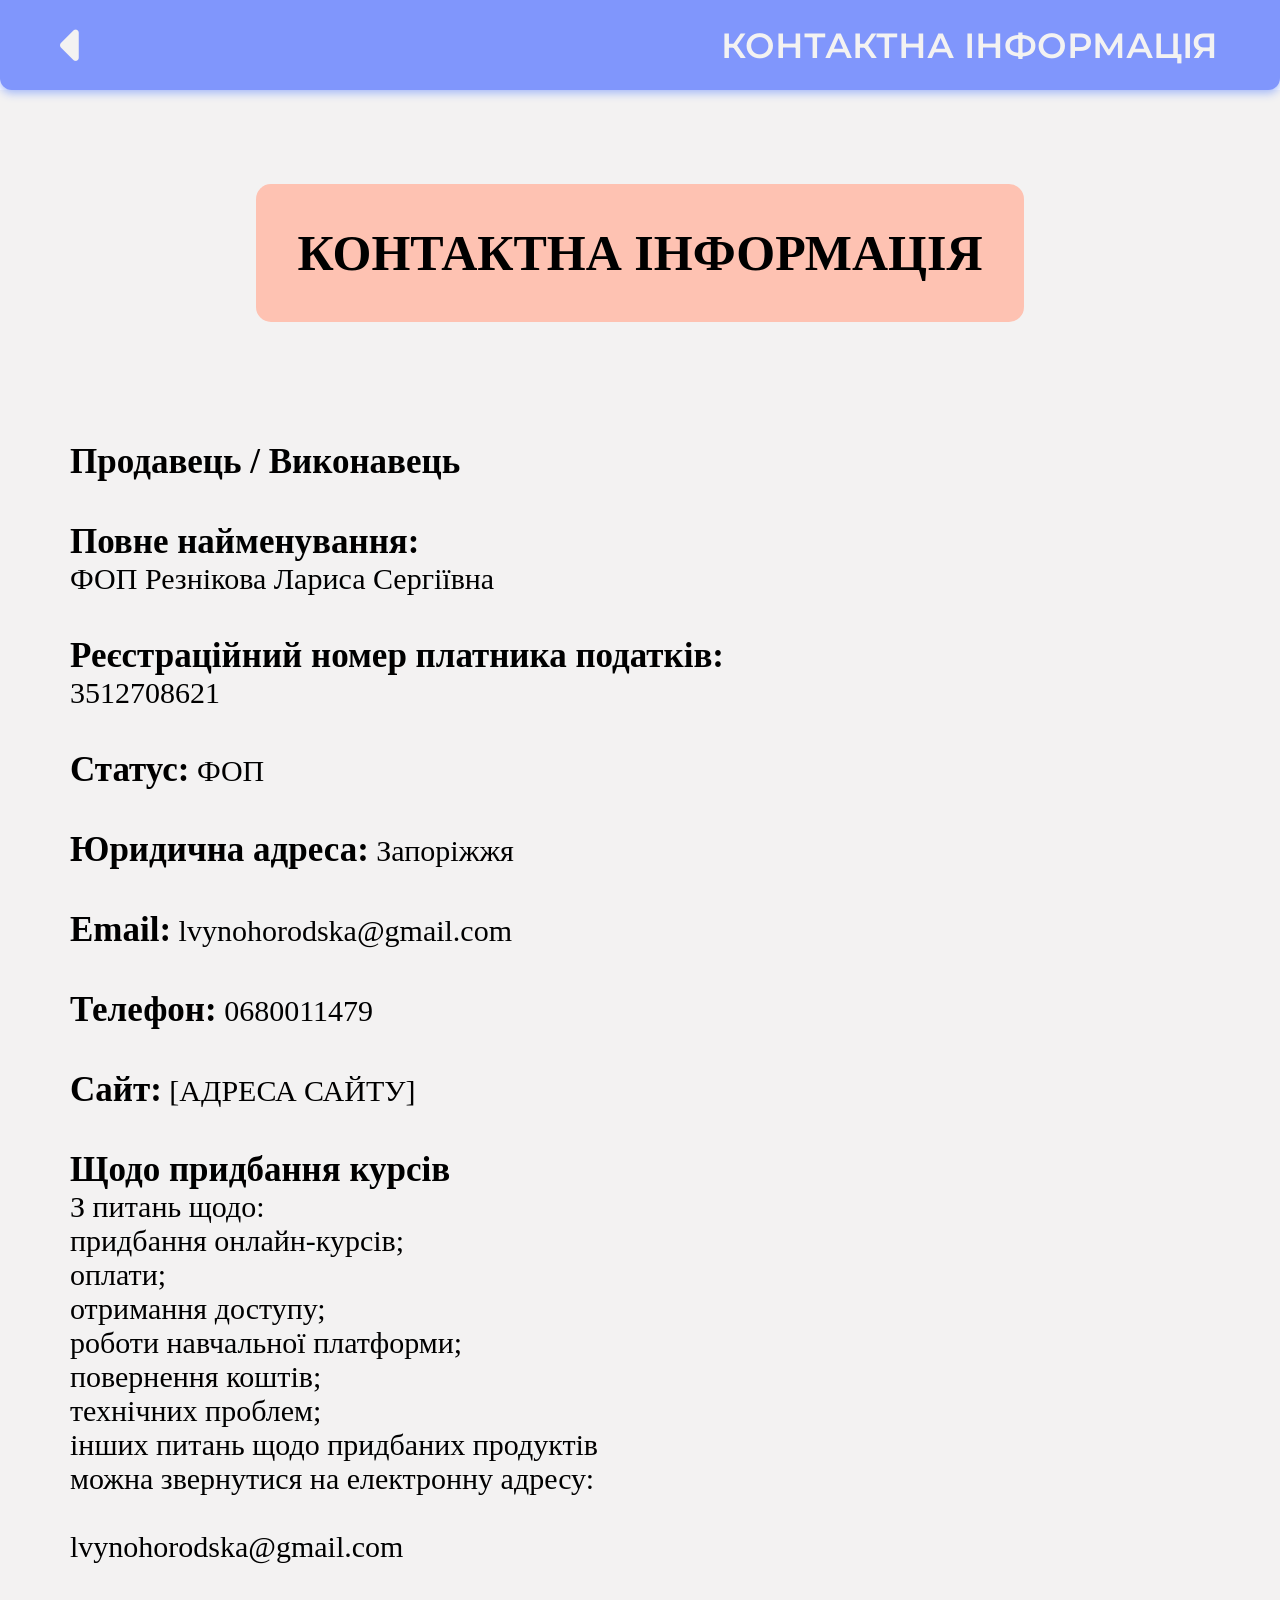
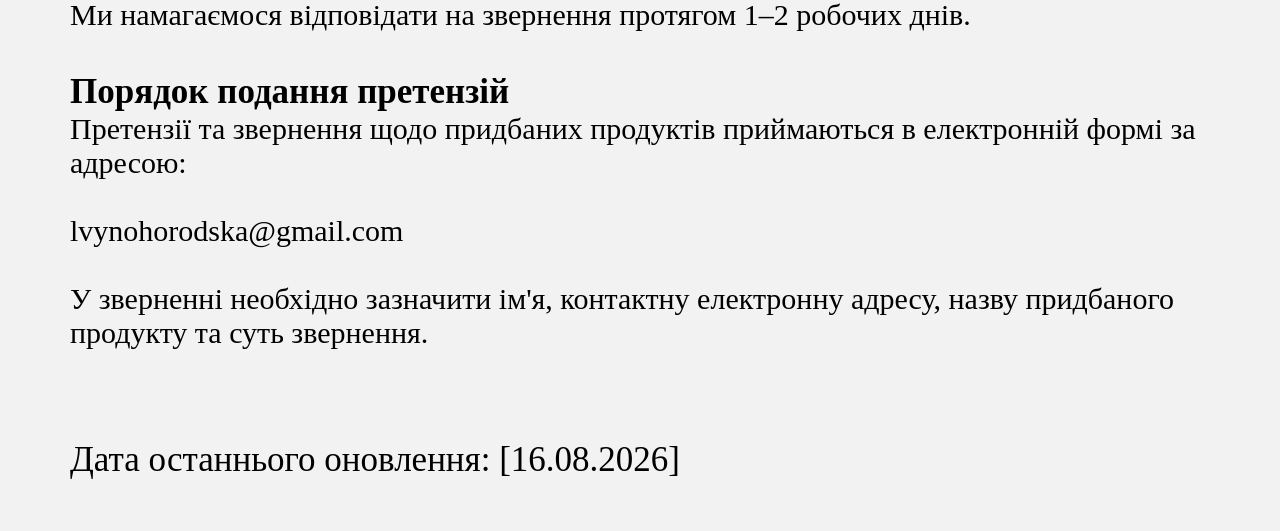
==== contact-inf.html @ b384b715 "prav" ====
<!DOCTYPE html>
<html lang="en">
<head>
    <link rel="stylesheet" href="https://cdnjs.cloudflare.com/ajax/libs/font-awesome/6.5.2/css/all.min.css">
    <meta charset="UTF-8">
    <meta name="viewport" content="width=device-width, initial-scale=1.0">
    <title>КОНТАКТНА ІНФОРМАЦІЯ</title>
    <link rel="stylesheet" href="style.css">
</head>
<body>
   <header> 
  <div class="container"> 
    <nav class="navbarik"> 
      <a href="javascript:history.back()" class="back-button"><i class="fa-solid fa-caret-left"></i></a> 
<p class="nazv">КОНТАКТНА ІНФОРМАЦІЯ</p>
    </nav> 
    <div class="menu-overlay"></div>
  </div> 
</header>    
<section class="prav-ta-umov-content">
 <div class="prav-ta-umov-oblast">
    <h1>КОНТАКТНА ІНФОРМАЦІЯ</h1>
 </div>
<div class="prav-ta-umov-text">
<p><span class="No">Продавець / Виконавець</span><br>
<p><span class="No">Повне найменування:</span><br>
ФОП Резнікова Лариса Сергіївна<br></p>
<p><span class="No">Реєстраційний номер платника податків: </span><br>
3512708621</p>
<p><span class="No">Статус:</span> ФОП<br></p>
<p><span class="No">Юридична адреса:</span> Запоріжжя<br></p>
<p><span class="No">Email:</span> lvynohorodska@gmail.com<br></p>
<p><span class="No">Телефон:</span> 0680011479<br></p>
<p><span class="No">Сайт:</span> [АДРЕСА САЙТУ]<br></p>
<p><span class="No">Щодо придбання курсів</span><BR>
З питань щодо:<br>
придбання онлайн-курсів;<br>
оплати;<br>
отримання доступу;<br>
роботи навчальної платформи;<br>
повернення коштів;<br>
технічних проблем;<br>
інших питань щодо придбаних продуктів<br>
можна звернутися на електронну адресу:<br>
<BR>
lvynohorodska@gmail.com<br>
<br>
Ми намагаємося відповідати на звернення протягом 1–2 робочих днів.</p>
<p><span class="No">Порядок подання претензій</span><BR>
Претензії та звернення щодо придбаних продуктів приймаються в електронній формі за адресою:<br>
<BR>
lvynohorodska@gmail.com<br>
<br>
У зверненні необхідно зазначити ім'я, контактну електронну адресу, назву придбаного продукту та суть звернення.</p>
</div>
<p class="data">Дата останнього оновлення: [16.08.2026]</p>
</section>
</body>
</html>
---- style.css ----
html {
    scroll-behavior: smooth;
}
html,
body {
    overflow-x: clip;
}

@font-face {
  font-family: "Playfair";
    src: url("fonts/PlayfairDisplay-VariableFont_wght.ttf") format("truetype");
}
@font-face{
  font-family:"Arizonia"; 
  src: url("fonts/Arizonia-Regular.ttf") format("truetype");
}
@font-face {
    font-family:"KolkerBrush" ;
    src: url("fonts/KolkerBrush-Regular.ttf") format("truetype");
}
@font-face {
    font-family:"DancingScript" ;
    src: url("fonts/DancingScript-VariableFont_wght.ttf") format("truetype");
}
@font-face {
    font-family:"Montserrat";
    src: url("fonts/Montserrat-VariableFont_wght.ttf") format("truetype");
}

*{
        margin: 0;
        padding: 0;
        box-sizing: border-box;
}

.container{
    max-width: 1200px;
    margin: 0 auto;
    padding: 0 20px;
    
}



header {
 z-index: 2000;   
 width: 100%;   
 background-color: #8096fc;
 position: sticky;
 top: 0;
 box-shadow:0 3px 10px #a1b7f9 ;
border-radius: 0 0 12px 12px;
}

.navbar {
    width: 100vw;
    margin-left: calc(50% - 50vw);
    padding: 20px 60px;
    
    font-family: "Montserrat";
    font-weight: 600;
    font-size: 28px;

    display: flex;
    justify-content: flex-end;
    align-items: center;
}

.oplata{
text-decoration: none;
color: #000;    
}

.op-vmist{
    box-sizing: border-box;
    width: 1000px;

    background-color: #004aad;
    max-width: calc(100vw - 40px);
    max-height: calc(100vh - 40px);

    padding: 50px 80px;
    border-radius: 20px;

    position: relative;
    overflow-y: auto;    
}
.op-text{
    padding: 0;
}
.op-text h1{
    font-family: none;
    color: #ffd2c2;
    font-size: 80px;
    padding-bottom: 30px;    
    display: flex;
    justify-content: center;
    align-items: flex-start;
}
.op-text a {
color: #f3f2f2;
font-family: "Montserrat" ;  
}
.op-btn{
background-color: #8096fc;
border-radius: 15px;
display: flex;
justify-content: center;
margin-bottom: 50px;
text-align: center;
}
.prav li::marker {
color:#f3f2f2;
}
.op-btn a{
font-size: 55px;    
padding: 10px;
}
.prav a{
font-size:25px;
}
.prav{
display: flex;   
flex-direction: column; 
gap: 10px;    
}
.pravila{
text-decoration: none;   
}
.povern{
text-decoration: none;  
}
.contact{
text-decoration: none;    
}





.procors{
text-decoration: none;
color: #000;
}
.chastput{
text-decoration: none;
color: #000;    
}
.packet{
text-decoration: none;
color: #000;        
}
.promene{
text-decoration: none;
color: #000;      
}
.moduli{
text-decoration: none;
color: #000;       
}
.nav-menu a,
.nav-menu .oplata {
    padding: 0 25px;
    border-left: 2px solid rgba(0, 0, 0, 0.35);
    transition: color 0.25s ease, text-shadow 0.25s ease;
}
.nav-menu a:hover,
    .nav-menu .oplata:hover {
        color: #004aad;
        text-shadow: 0 0 8px rgba(0, 74, 173, 0.35);
    }
.nav-menu .oplata {
    border-left: none;
}
.modals-cours{
    box-sizing: border-box;
    width: 1000px;
    max-width: calc(100vw - 40px);

    background-color: #004aad;
    padding: 30px 70px;
    border-radius: 20px;

    display: flex;
    flex-direction: column;
    gap: 30px;

    max-height: calc(100vh - 40px);
    overflow-y: auto;
}
.modals-cours h1{
color: #ffd2c2;   
font-family: none; 
font-size: clamp(40px, 5vw, 80px);

}
.ModalPhrasal-verbs{
display: flex;
justify-content: space-between;
color: #f3f2f2;

}
.L,
.R{
display: flex;  
flex-direction: column;    
gap: 20px;  
width: 48%;  
}
.block{
display: flex; 
justify-content: space-between;   
align-items: center;
gap: 20px;
}
.icon{
flex-shrink: 0;
font-size: 50px;
}
.testi{
font-weight:400;     
}
.texting {
flex: 1;
}
.zagolovok{
font-size: clamp(20px, 2vw, 30px);
font-weight:700;
}
.texting ol{
font-size: clamp(16px, 1.5vw, 20px);    
font-weight:400;  
padding-left: 30px; 
}
@media (max-width: 900px) { 
    .modals-cours { 
        width: 100%; 
        max-width: 500px; 
        max-height: calc(100vh - 140px);

        
        border-radius: 16px; 
        gap: 20px; 
        overflow-y: auto; 
    } 
    .modals-cours h1 { 
        font-size: 38px; 
        margin: 0; 
        text-align: left; 
    }  
    .ModalPhrasal-verbs { 
        display: flex; 
        flex-direction: column; 
        justify-content: flex-start; 
        align-items: stretch; 
        gap: 20px; 
        color: #f3f2f2; 
    } 
    .L, .R { 
        width: 100%; 
        display: flex; 
        flex-direction: column; 
        gap: 20px; 
    } 
    .block { 
        width: 100%; 
        display: flex; 
        justify-content: flex-start; 
        align-items: flex-start; 
        gap: 12px; 
    } 
        .icon { 
            flex-shrink: 0;
            font-size: 28px; 
            width: 35px; 
            text-align: center; 
        } 
        .texting { 
            flex: 1; 
            min-width: 0; 
        } 
        .zagolovok { 
            font-size: 21px; 
            margin: 0 0 6px; 
        } 
        .texting ol { 
            font-size: 17px; 
            margin: 0;
             
            padding-left: 20px; 
        } 
        .testi { 
            font-size: 17px;
             margin: 0; } }

.modal{
    position: fixed;
    inset: 0;

    background-color: rgba(0, 0, 0, 0.4);
    backdrop-filter: blur(8px);

    display: none;

    justify-content: center;
    align-items: center;

    z-index: 3000;

    padding: 20px;
    padding-top: 100px;
    padding-bottom: 100px;
    box-sizing: border-box;
    
}
.modal-content {
    box-sizing: border-box;
    width: 1000px;

    background-color: #004aad;
    max-width: calc(100vw - 40px);
    max-height: calc(100vh - 40px);

    padding: 50px 80px;
    border-radius: 20px;

    position: relative;

    display: flex;
    justify-content: space-between;
    align-items: center;

    overflow-y: auto;
}
.modal-content img {
    width: 100%;
    max-width: 400px;
    height: auto;
    border-radius: 15px;
    box-shadow: 20px 20px 0 #ffd2c2;
}
.content-text h1 {
    font-family: none;
    color: #ffd2c2;
    font-size: 80px;
    padding-bottom: 60px;
}
.content-text p {
    font-size: 40px;
    color: #f3f2f2;
    font-weight: 500;
}
.content-text li {
    font-size: 40px;
    color: #f3f2f2;
    font-weight: 400;
    padding: 15px;
    padding-left: 10px;
}
.content-text ul {
    margin-left: 40px;
}
.nyalo{
        display: flex;
        justify-content: space-between;
         padding: 30px;
}
.menu-toggle {
    display: none;
}
.nav-menu {
    display: flex;
    align-items: center;
    gap: 0;
}
.menu-overlay {
    display: none;
}
.menu-toggle:hover,
.menu-toggle:active {
    transform: none;
    box-shadow: none;
    background: none;
}
@media (max-width: 900px) {
header {
    border-radius: 0 0 6px 6px;
}
 .navbar {
        justify-content: flex-end;
        padding: 10px 30px;
    }
    .menu-toggle {
        display: block;
        background: none;
        border: none;
        box-shadow: none;
        width: auto;
        height: auto;
        margin: 0;
        padding: 0;
        font-size: 30px;
        color: #000;
        cursor: pointer;
        z-index: 4000;
    }
   .nav-menu {
    position: fixed;
    top: 0;
    right: 0;
    left: auto;

    width: 250px;
    max-width: 85vw;
    height: 100vh;

    box-sizing: border-box;

    background-color: #8096fc;

    display: flex;
    flex-direction: column;
    align-items: stretch;

    gap: 0;
    padding: 100px 30px 30px;

    z-index: 3500;

    transform: translateX(100%);
    transition: transform 0.35s ease;

    overflow-y: auto;
}
.nav-menu a,
.nav-menu .oplata {
    width: 100%;
    padding: 18px 0;
    border-left: none;
    border-bottom: 2px solid rgba(0, 0, 0, 0.35);
}
.nav-menu .oplata {
    border-bottom: 2px solid rgba(0, 0, 0, 0.35);
}
.nav-menu .moduli {
    border-bottom: none;
}
    .nav-menu.active {
        transform: translateX(0);
    }
    .menu-overlay {
        display: block;
        position: fixed;
        inset: 0;

        background: rgba(0, 0, 0, 0.45);

        opacity: 0;
        visibility: hidden;

        transition: 0.35s ease;

        z-index: 3000;
    }
    .menu-overlay.active {
        opacity: 1;
        visibility: visible;
    }
}
@media (max-width: 900px) {
    .modal {
padding: 20px;

    }
    .modal-content {
        width: 100%;
        max-width: 500px;
        max-height: calc(100vh - 20px);

        padding: 20px;
        border-radius: 13px;

        display: block;
        overflow-y: auto;
    }
    .content-text h1 {
        font-size: 42px;
        padding-bottom: 15px;
        margin: 0;
        display: inline-block;
    }
    .modal-content img {
        width: 100%;
        max-width: 400px;
        height: auto;
        object-fit: cover;
    

        border-radius: 10px;
        box-shadow: 8px 8px 0 #ffd2c2;
    }
    .content-img {
    
        width: 100%;
        display: flex;
        justify-content: center;
        margin: 20px 0;
    }
    .content-text p {
        font-size: 21px;
        margin: 10px 0;
    }
    .content-text li {
        font-size: 19px;
        padding: 5px 0;
    }
    .content-text ul {
        margin-left: 15px;
        padding-left: 20px;
    }
    .nyalo{
    gap: 20px;    
    }
}
@media (max-width: 500px) and (orientation: portrait) {
.modal {
    padding:40px;
    align-items: center;
    justify-content: center;
}
    .modal-content {
        max-height: calc(100vh - 16px);
        padding: 15px;
            width: 100%;
    max-width: 500px;
    margin: 0 auto;
    }
    .content-text h1 {
        font-size: 34px;
    }

.nyalo {
    display: flex;
    justify-content: space-between;
    align-items: flex-start;

    gap: 15px;
    width: 100%;
    box-sizing: border-box;
    padding: 0;
}
.content-text {
    flex: 1;
    min-width: 0;
}
.content-img {
    flex: 0 1 42%;
    min-width: 110px;

    display: flex;
    justify-content: center;
    align-items: flex-start;
}
.modal-content img {
    width: 160px;
    max-width: 160px;
    min-width: 110px;
    height: auto;

    padding: 0;
    margin: 0;

    border-radius: 10px;
    box-shadow: 8px 8px 0 #ffd2c2;

    object-fit: cover;
    display: block;
    flex-shrink: 1;
}
    .content-text p {
        font-size: 18px;
    }
    .content-text li {
        font-size: 17px;
        padding: 4px 0;
    }
    .content-text ul {
        margin-left: 5px;
        padding-left: 18px;
    }
    .modals-cours {
    padding: 35px 25px;
}
}

@media (max-width: 900px) and (orientation: landscape) {

    .modal {
        padding: 8px 15px;
    }
    .modal-content {
        max-height: calc(100vh - 16px);
        padding: 15px 25px;
    }
    .content-text h1 {
        font-size: 36px;
        padding-bottom: 10px;
    }
    .modal-content img {
        width: 90px;
        height: 110px;
    }
    .content-text p {
        font-size: 19px;
        margin: 6px 0;
    }
    .content-text li {
        font-size: 17px;
        padding: 3px 0;
    }
}
.modal {
    animation: modalBg 0.3s ease;
}

.modal-content,
.modals-cours,
.op-vmist {
    animation: modalOpen 0.35s ease;
}
@keyframes modalBg {
    from {
        opacity: 0;
    }
    to {
        opacity: 1;
    }
}
@keyframes modalOpen {
    from {
        opacity: 0;
        transform: scale(0.92);
    }

    to {
        opacity: 1;
        transform: scale(1);
    }
}


.modal-content,
.modals-cours,
.op-vmist {
    position: relative;
}
.modal-close {
    position: absolute;
    top: 20px;
    right: 20px;

    width: 45px;
    height: 45px;

    padding: 0;
    margin: 0;

    border: none;
    background: transparent;
    box-shadow: none;

    color: #ffd2c2;
    font-size: 42px;
    font-weight: 300;
    line-height: 45px;

    cursor: pointer;

    z-index: 20;

    transition: 
        color 0.2s ease,
        transform 0.2s ease;

}
.modal-close:hover {
    color: #ffffff;
    transform: rotate(90deg);
    box-shadow: none;
}
.modals-cours {
    position: relative;
}
@media (max-width: 900px) {
    .modal-close {
        top: 8px;
        right: 10px;

        width: 40px;
        height: 40px;

        font-size: 32px;
    }
}





.div1 {
    width: 100%;
    max-width: 1800px;
    margin: 0 auto;
    padding: 0 clamp(30px, 5vw, 100px) 80px;
    box-sizing: border-box;

    display: grid;
    grid-template-columns: minmax(0, 1fr) minmax(0, 1fr);
    align-items: start;
    gap: clamp(50px, 6vw, 120px);
}
.hero{
background-color: #f3f2f2;   
height: auto;
min-height: 100vh;
position: relative;
} 
.left {
    display: flex;
    flex-direction: column;
    align-items: center;
}

.right {
    display: flex;
    flex-direction: column;
    align-items: center;
    gap: clamp(25px, 3vw, 50px);
}
.left,
.right {
    width: 100%;
    min-width: 0;
    box-sizing: border-box;
}
.num{
 width: 130px;
 height: 130px;  

font-family: "Montserrat" ;  
font-size:40px;
font-weight: 500;

border:2px solid #8096fc;
border-width:2px;    
border-radius: 8px;  



 display: flex;
    justify-content: center;
    align-items: center;

}
.card {
    font-family: "Montserrat" ;  
    width: 100%;
    display: flex;
    justify-content: center;
    gap: 30px;
    margin-left: 0;
    margin-top: 25px;

    animation: cardFromLeft 1s ease-out both;
}
@keyframes cardFromLeft {
    from {
        opacity: 0;
        transform: translateX(-50px) scale(0.97);
    }

    to {
        opacity: 1;
        transform: translateX(0) scale(1);
    }
}
.slova,
.moduliv,
.urokiv {
    display: flex;
    flex-direction: column;
    align-items: center;
}
.tekstnum,
.moduliv p,
.urokiv p {
    margin-top: 10px;
    text-align: center;
    font-size: 30px;
}
.title {
    width: 100%;
    text-align: center;
}
.UNLOCK {
    width: 100%;
    margin-left: 0;
    margin-top: 0px;

    font-family: "Playfair";
    font-size: clamp(70px, 6vw, 110px);
    color: #004aad;

    display: block;
    text-align: center;
}
.Phrasal {
    width: 100%;
    margin-top: -35px;

    font-family: "DancingScript";
    font-size: clamp(75px, 6.5vw, 120px);

    text-align: center;
}
.dopomoga{
display: flex;
justify-content: flex-start;
flex-direction: column;

margin-left: 0px;
margin-top: 30px;

font-size: 25px;
}
.dopomoga p{
    font-size:22px ;
    margin-left: 5px;
   
}
.dopomoga i{
color: green; 

}
.dopomoga h3{
padding-bottom: 10px;    
}
.opatiti{
  background-color: #8096fc;  
  border: none;
  border-radius: 12px;
  box-shadow: 10px 10px 0 #68729f ;

  transition: 0.25s ease;

 display: flex;

 text-align: center;
 align-items: center;
 justify-content: center;


 font-weight: 600;
 font-family: "Montserrat" ;  

    width: min(42vw, 650px);
    height: clamp(110px, 10vw, 160px);
    font-size: clamp(35px, 3vw, 55px);

margin-top: 40px;
margin-left: 5px;
 
}
.opatiti:hover {
    transform: translateY(-4px);
    box-shadow: 10px 14px 0px #68729f;
    
}
.opatiti:active{
 transform: translateY(4px);
  box-shadow: 4px 4px 0px #68729f;
}
.photo-box {
    width: auto;
    min-height: 0;
    background: none;
    display: flex;
    justify-content: center;
    align-items: center;
    position: relative;
}
.photo {
    width: clamp(320px, 24vw, 450px);
    height: clamp(390px, 29vw, 540px);
    object-fit: cover;
    border-radius: 12px;
    position: relative;
    z-index: 1;
    transform: none;
    box-shadow: 30px 30px 0 #fec2b2;
}
.gov{
    font-family: "Montserrat";
    font-size: 25px;
    font-weight: 500;

    margin: 30px 30px 20px;
    text-align: left;
}  

.platform-block {
    width: min(650px, 100%);
    box-sizing: border-box;
    background-color: #ffd2c2;
    border-radius: 12px;
    overflow: hidden;
    margin-top: 40px;
    padding: 10px;
}
.platform-toggle {
    width: 100%;
   height: fit-content;

    display: flex;
    align-items: flex-start;
    justify-content: center;
    gap: 12px;

    border: none;
    background: transparent;

    cursor: pointer;

    font-family: inherit;
    color: #000;
}
.platform-title {
    font-size: 36px;
    line-height: 1;
}
.platform-arrow {
    display: inline-flex;
    align-items: center;
    justify-content: center;
    font-size: 32px;
    line-height: 1;

    transition: transform 0.2s ease;
}
.platform-content {
    display: none;
    width: 100%;
    box-sizing: border-box;
    
}
.platform-block.platform-open .platform-arrow {
    transform: rotate(180deg);
}
.platform-block.platform-open .platform-content {
    display: block;
}
.platform-videos {
    width: 100%;
    box-sizing: border-box;

    display: grid;
    grid-template-columns: 1fr 1fr;

    gap: 38px;

padding: 40px 40px 30px;
}
.platform-video-wrapper {
    width: 100%;
    aspect-ratio: 16 / 9;
    min-height: 250px;
    background-color: #f5f5f5;

    border-radius: 12px;

    box-shadow: 15px 15px 0 #8096fc;

    overflow: hidden;
}
.platform-video-wrapper video {
    display: block;

    width: 100%;
    height: 100%;

    object-fit: cover;
}
.platform-content {
    animation: platformOpen 1s ease;
}
@keyframes platformOpen {
    from {
        opacity: 0;
        transform: translateY(-10px);
    }

    to {
        opacity: 1;
        transform: translateY(0);
    }
}








.herro {
    position: relative;
    background-color: #8096fc;
    padding: clamp(50px, 5vw, 80px) 0 clamp(40px, 4vw, 60px);
}
.div2 {
    scroll-margin-top: 100px;
    width: 100%;
    max-width: 1800px;
    margin: 0 auto;
    padding: 0 clamp(30px, 5vw, 100px);
    box-sizing: border-box;
}
.direction {
    display: flex;
    justify-content: space-between;
    align-items: flex-start;
    gap: clamp(50px, 6vw, 120px);
}
.text {
    flex: 1;
    min-width: 0;
}
.text h1 {
    color: #ffd2c2;
    font-size: clamp(60px, 5vw, 90px);
}
.AB {
    font-family: "Montserrat";
    color: #f3f2f2;
    font-size: clamp(30px, 2.5vw, 45px);
    font-weight: 600;
    padding-top: 30px;
}
.cur {
    font-family: "Montserrat";
    font-size: clamp(18px, 1.5vw, 24px);
    color: #f3f2f2;
}
.rit {
    flex: 1;
    min-width: 0;
    display: flex;
    flex-direction: column;
    gap: clamp(10px, 1vw, 20px);

    opacity: 0;
    transform: translateX(60px);
    transition: opacity 1.2s ease, transform 1.2s ease;
}
.rit.show {
    opacity: 1;
    transform: translateX(0);
}
.kv {
    flex: 1;
    width: auto;
    min-height: clamp(150px, 12vw, 190px);
    box-sizing: border-box;

    border: 2px solid #004aad;
    border-radius: 12px;

    background-color: #004aad;
    color: #f3f2f2;

    font-family: "Montserrat";
    font-size: clamp(14px, 1.1vw, 18px);

    padding: clamp(15px, 1.5vw, 25px);

    display: flex;
    align-items: center;
    justify-content: center;
    text-align: center;
}
.gorizont2,
.gorizont1 {
    display: flex;
    gap: clamp(10px, 1vw, 20px);
}
.spani{
font-weight: 600;    
}
.vidguk{
  font-family: "Montserrat" ;  
 font-size: 60px;     
 color: #f3f2f2; 
 font-weight: 600;  
 display: flex;
 justify-content: center;
 padding-top: 40px;
}
.swiper,
.swiper-wrapper,
.swiper-slide{
    overflow:visible !important;
}
.swiper {
    width: 100%;
    max-width: 1300px;
    height: 400px;
    overflow: visible;
    box-sizing: border-box;
    margin:auto 0;

}
.swiper-wrapper { 
    align-items: center; 
    
}
.swiper-container {
    width: min(100%, 1300px);
    border-radius: 12px;
    background-color: #fec2b2;

    margin: 20px auto 0;
    padding-top: 30px;
    overflow: hidden;
}
.swiper-slide{
    display: flex;
    justify-content: center;
    align-items: flex-start;
    transition: .4s;
    opacity: .5;

}
.swiper-slide-active{
    opacity: 1;
    z-index: 2;
}
.swiper-slide-active img{
 transform: scale(1.12) translateY(-10px);
     transform-origin:center center;
}
.swiper-slide img {
    width: clamp(180px, 15vw, 240px);
    height: clamp(240px, 20vw, 310px);
    object-fit: cover;
    object-position: center;
    border-radius: 15px;
    transition: .4s;
}
.active-image {
    position: fixed;
    top: 50%;
    left: 50%;
    transform: translate(-50%, -50%) scale(1.4);
    z-index: 1000;
}
.blur {
    position: fixed;
    inset: 0;
    backdrop-filter: blur(12px);
    background: rgba(0,0,0,.5);
}
.image-overlay{
    position: fixed;
    inset: 0;
    display: none;
    justify-content: center;
    align-items: center;
    background: rgba(0,0,0,.5);
    backdrop-filter: blur(10px);
    z-index: 1000;
}
.image-overlay img{
    max-width: 80%;
    max-height: 80%;
    border-radius: 20px;
}
@media (max-width: 1200px) {
    .div2 {
        width: 100%;
        max-width: none;
        padding: 40px clamp(20px, 5vw, 60px);
    }
    .direction {
        flex-direction: column;
        align-items: center;
        gap: 45px;
    }
    .text {
        width: 100%;
        text-align: center;
    }
    .text h1 {
        font-size: clamp(55px, 9vw, 85px);
    }
    .AB {
        font-size: clamp(28px, 5vw, 40px);
        padding-top: 20px;
    }
    .cur {
        font-size: clamp(17px, 3vw, 22px);
    }
    .rit {
        width: 100%;
    }
    .gorizont1,
    .gorizont2 {
        width: 100%;
        display: flex;
        gap: clamp(12px, 3vw, 25px);
    }
    .kv {
        width: 50%;
        min-height: clamp(140px, 20vw, 190px);
        font-size: clamp(14px, 2vw, 18px);
        padding: clamp(15px, 3vw, 25px);
    }
    .vidguk {
        font-size: clamp(40px, 7vw, 60px);
        padding-top: 30px;
    }
    .swiper-container {
        width: 100%;
        max-width: 100%;
    }
    .swiper {
        width: 100%;
        max-width: 100%;
    }
}
@media (max-width: 600px) {
    .swiper {
        width: 100%;
        height: 300px;
    }

    .swiper-slide {
        width: 100% !important;
    }

    .swiper-slide img {
        width: 200px;
    }
}
.swiper-slide {
    display: flex !important;
    justify-content: center !important;
    align-items: center !important;
}

.swiper-slide img {
    margin: 0 !important;
    position: static !important;
}




.banner{
  background-image: url("img/c97ebd57f34691aad89e3b6593318b73.jpg"); 
  background-size: cover;
  background-position: 30% top;
  min-height: 840px;
  position: relative;
}
.overlay{
    position: absolute;
    inset: 0;

    background-color:rgba(20, 59, 111, 0.6);

    color: #f3f2f2;
    font-family: "Montserrat" ;  
    font-size: 15px;
   
    padding: 70px 40px;

    scroll-margin-top: 70px;
}
.chasti{
    padding: 0 50px;
    padding-bottom: 20px;

    font-size: 70px;
    font-family: none;
    font-weight: 600;
}
.pitanna{
display: flex;   
justify-content: space-between; 

padding: 0 80px;

font-family: "Montserrat" ;  
}
.leftt,
.rightt{
    width: 45%;
    max-width:45%;

    opacity: 0;
    transition: opacity 1.2s ease, transform 1.2s ease;
}
.chasti{
opacity: 0;
    transition: opacity 1.2s ease, transform 1.2s ease;
}
.leftt,
.chasti {
    transform: translateX(-70px);
}
.rightt {
    transform: translateX(70px);
}
.leftt.show,
.rightt.show,
.chasti.show {
    opacity: 1;
    transform: translateX(0);
}
.rightt{
text-align: right;    
}
.vopros{
 font-weight: 700; 
 font-size: 23px;  
 
 padding-top: 25px;
}
.otvet{
 font-size: 18px; 
 
  padding-top: 20px;
}
.otdelno{
    font-size: 20px;
    font-weight: 500;

    padding: 40px 80px 20px;

    position: relative;
    text-align: center;
}
.otdelno p{
      padding-top: 20px;
}
@media (max-width: 1200px){
    .banner {
        min-height: auto;
    }
    .overlay {
        position: relative;
        padding: 50px clamp(20px, 5vw, 60px);
    }
    .chasti {
        padding: 0 0 30px;
        font-size: clamp(45px, 8vw, 70px);
        text-align: left;
        f
    }
    .pitanna {
        display:flex;
        flex-direction: column;
        padding: 0;
    }
    .leftt,
    .rightt {
        width: 100%;
        max-width: none;
        text-align: left;
    }

    .rightt {
        text-align: left;
    }
    .leftt,
    .rightt,
    .chasti {
        transform: translateX(-70px);
    }

    .vopros {
        font-size: clamp(20px, 3vw, 23px);
        padding-top: 20px;
    }

    .otvet {
        font-size: clamp(16px, 2.5vw, 18px);
        padding-top: 10px;
    }

    .otdelno {
        padding: 40px 0 20px;
        text-align: left;
        font-size: clamp(18px, 2.5vw, 20px);
    }

    .otdelno p {
        padding-top: 15px;
    }
}



.dominoshka{
min-height: 800px; 
 background-color: #f3f2f2;    
}
.div3{
    width: 100%;
    max-width: 1400px;
    margin: 0 auto;
    box-sizing: border-box;

    scroll-margin-top: 70px;
    padding: 30px 60px;

    display: flex;
    justify-content: space-between;
    align-items: flex-start;
    gap: 80px;
}
.paketiki{
    width: 65%;
    max-width: 850px;
    min-width: 0;
}
.paketiki h1{
color: #8096fc;    
font-size: 80px;

display: flex;
justify-content: center;

padding-bottom: 40px;
}    
.hothell{
display: flex;  
justify-content: space-between;  

gap: 20px;
}
.cart{
    position: relative;

    display: flex;
    flex-direction: column;

    background-color: #ffd2c2;
    border-radius: 30px;

    padding: 0 20px;
    box-sizing: border-box;

    width: 350px;
    min-height: 530px;
}
.nazvanie{
font-size: 65px ;

display: flex;
justify-content: center;

margin-bottom: 20px;
}
.spisok{
font-family: "Montserrat" ;  
font-size: 21px;

margin: 0;
padding: 0;
list-style: none;
}
.spisok li{
display: flex;  
gap: 15px;

margin-bottom:25px ;
}
.relative{
position:relative ;  
}
.number{
z-index: 500;
    position: absolute;

    right: -35px;
    top: -15px;

    background-color: #ff3131;
    border-radius: 13px;

    font-size: 40px;
    font-family: "Montserrat";
    font-weight: 600;

    min-height: 60px;
    min-width: 140px;

    box-sizing: border-box;

    display: flex;
    justify-content: center;
    align-items: center;
}
.pidhod{
    width: 30%;
    max-width: 400px;
    min-width: 0;

    padding-top: 30px;

    font-family: "Montserrat";
    font-size: 21px;

        opacity: 0;
    transform: translateX(70px);
    transition: opacity 1.2s ease, transform 1.2s ease;
}
.pidhod.show {
    opacity: 1;
    transform: translateX(0);
}
.pidhod span{
 font-weight: 600;   
}
.pidhod li{
padding-top: 20px;    
}
.pidhod p{
  font-size: 40px;   
  padding-bottom:80px ; 
}
@media (min-width: 1201px) {
.div3 {
        max-width: 1800px;
        padding-left: clamp(50px, 5vw, 100px);
        padding-right: clamp(50px, 5vw, 100px);
        gap: clamp(30px, 4vw, 80px);
    }

    .paketiki {
        width: 68%;
        max-width: none;
    }

    .pidhod {
        width: 32%;
        max-width: none;
        font-size: clamp(21px, 1.4vw, 25px);
    }

.hothell {
    display: flex;
    justify-content: center;
    gap: clamp(15px, 2vw, 30px);
}

    .cart {
        width: clamp(320px, 21vw, 400px);
        min-height: clamp(530px, 32vw, 600px);
    }

    .nazvanie {
        font-size: clamp(60px, 4vw, 75px);
    }

    .spisok {
        font-size: clamp(20px, 1.4vw, 24px);
    }
}
@media (max-width: 1200px) and (min-width: 601px) {
    .div3 {
        width: 100%;
        max-width: none;
        padding: 40px clamp(30px, 5vw, 70px);
        display: flex;
        flex-direction: column;
        align-items: center;
        gap: 40px;
    }
    .paketiki {
        width: 100%;
        max-width: 850px;
    }
    .paketiki h1 {
        font-size: clamp(55px, 7vw, 80px);
        padding-bottom: 30px;
    }
    .hothell {
        width: 100%;
        justify-content: center;
        gap: clamp(20px, 4vw, 50px);
    }
    .cart {
        width: clamp(280px, 35vw, 350px);
        min-height: 500px;
    }
    .pidhod {
        width: 100%;
        max-width: 850px;
        padding-top: 0;
        text-align: left;
    }
    .pidhod p {
        padding-bottom: 20px;
    }
}
@media (max-width: 600px) {
    .div3 {
        width: 100%;
        padding: 35px 20px;
        display: flex;
        flex-direction: column;
        align-items: center;
        gap: 35px;
    }
    .paketiki {
        width: 100%;
    }
    .paketiki h1 {
        font-size: clamp(45px, 13vw, 65px);
        padding-bottom: 25px;
    }
    .hothell {
        width: 100%;
        flex-direction: column;
        align-items: center;
        gap: 30px;
    }
    .cart {
        width: min(85vw, 320px);
        min-height: 0;
        padding: 0 18px 25px;
    }
    .nazvanie {
        font-size: clamp(45px, 13vw, 60px);
        margin-bottom: 15px;
    }
    .spisok {
        font-size: clamp(16px, 4.5vw, 20px);
    }
    .spisok li {
        margin-bottom: 18px;
        gap: 10px;
    }

    .number {
        right: -20px;
        top: -12px;
        min-width: 110px;
        min-height: 50px;
        font-size: 30px;
        border-radius: 14px;
    }
    .pidhod {
        width: 100%;
        max-width: none;
        padding-top: 0;
        text-align: left;
        font-size: clamp(16px, 4vw, 20px);
    }
    .pidhod p {
        font-size: clamp(28px, 8vw, 40px);
        padding-bottom: 15px;
    }
    .pidhod li {
        padding-top: 12px;
    }
}
@media (max-width: 900px) {
.number{
    font-size: 35px;
    min-height: 50px;
    min-width: 120px;
}    
}


footer{
    background-color: #8096fc;
    min-height: 180px;
    padding: 30px 40px;
    box-sizing: border-box;
}
.kinej{
    max-width: 900px;
    margin: 0 auto;

    font-size: 20px;
    font-family: "Montserrat";
    color: #f3f2f2;

    text-align: center;
}
.social{
font-size: 30px;
font-family: "Montserrat"; 

padding-top: 20px;
padding-bottom: 10px;

display: flex;
justify-content: center;
}
footer a{
color: #000;  
font-size: 50px;  

display: flex;
justify-content: center;
text-decoration: none;
}
@media (min-width: 1201px) {
    .hero {
        min-height: 100vh;
        display: flex;
        flex-direction: column;
        justify-content: flex-start;
        padding-top: 60px;
    }
    .div1 {
        transform: scale(1.08);
        transform-origin: center;
    }
.gov {
    width: 100%;
    max-width: 100%;
    box-sizing: border-box;
    margin: auto auto 20px;
    padding: 0 30px;
    text-align: center;
    font-size: clamp(20px, 2.2vw, 25px);
    transform: none;
}
    .dopomoga {
        margin-bottom: 50px;
    }
}
@media (max-width: 1200px) {
    .div1 {
        display: flex;
        flex-direction: column;
        align-items: center;
        width: 100%;
        max-width: none;
        padding: 40px clamp(20px, 5vw, 60px);
        gap: 50px;
    }
    .left,
    .right {
        width: 100%;
        max-width: none;
        display: contents;
    }
   .right {
    display: contents;
}
.photo {
    width: min(100vw, 650px);
    height: auto;
    aspect-ratio: 400 / 470;
    transform: translateY(30px);
    order: 1;
    margin: 0 auto;
    position: relative;
    z-index: 1;
  
}
.photo-box {
    width: calc(100% + 2 * clamp(20px, 5vw, 60px));
    margin-left: calc(-1 * clamp(20px, 5vw, 60px));
    min-height: 600px;

    display: flex;
    justify-content: center;
    align-items: center;
    border-radius: 12px;
}
    .title {
        padding-top: 40px;
        order: 2;
    width: 100%;
    text-align: center;
    transform: scale(1.15);
    transform-origin: center;
    }
    .UNLOCK {
        width: 100%;
        margin-left: 0;
        font-size: clamp(55px, 8vw, 90px);
        justify-content: center;
        text-align: center;
    }
    .Phrasal {
        width: 100%;
        font-size: clamp(60px, 9vw, 100px);
        text-align: center;
    }
.card {
    order: 3;
    width: 100%;
    display: flex;
    justify-content: center;
    flex-wrap: wrap;
    gap: clamp(25px, 4vw, 45px);
    margin: 25px 0 0;
}
.num {
    width: clamp(105px, 14vw, 155px);
    height: clamp(105px, 14vw, 155px);
    font-size: clamp(30px, 4vw, 44px);
}
.tekstnum,
.moduliv p,
.urokiv p {
    font-size: clamp(21px, 2.7vw, 32px);
}
    .opatiti {
        order: 4;
        width: min(700px, 90vw);
        height: clamp(90px, 12vw, 160px);
        margin: 30px auto 0;
        font-size: clamp(28px, 4vw, 52px);
    }
.dopomoga {
    order: 5;
    width: 100%;
    margin: 20px auto 0;
    text-align: center;
}
.gov {
    width: 100%;
    box-sizing: border-box;
    padding: 0;
    margin: 20px 0 0;
    font-size: clamp(22px, 3vw, 26px);
    text-align: center;
}

.platform-block {
    order: 4;
    width: 100%;
    flex-shrink: 0;
}

.platform-title {
    font-size: 28px;
}

.platform-arrow {
    font-size: 26px;
}

.platform-videos {
    grid-template-columns: 1fr;
    gap: 28px;
    padding: 20px 30px 25px;
}

.platform-video-wrapper {
    box-shadow: 10px 10px 0 #8096fc;
}

@media (max-width: 500px) {

    .platform-block {
        border-radius: 16px;
    }

    .platform-toggle {
        min-height: 48px;
        padding: 5px 15px;
    }

    .platform-title {
        font-size: 24px;
    }

    .platform-arrow {
        font-size: 23px;
    }

    .platform-videos {
        padding: 15px 20px 20px;
        gap: 22px;
    }

    .platform-video-wrapper {
        border-radius: 15px;
        box-shadow: 6px 6px 0 #8096fc;
    }
}
}
@media (max-width: 600px) and (orientation: portrait) {
    .num {
        width: 90px;
        height: 90px;
        font-size: 28px;
    }
    .card {
        gap: 15px;
        flex-wrap: nowrap;
    }
    .title{
        padding-top: 20px;
    }
}



.navbarik{
    width: 100vw;
    margin-left: calc(50% - 50vw);
    padding: 20px 60px;
    
    font-family: "Montserrat";
    font-weight: 600;
    font-size: 28px;
    display: flex;
    align-items: center;
    justify-content: space-between;

    box-sizing: border-box;  
}
.back-button{
    color: #f3f2f2;
    display: flex;
    align-items: center;
    font-size: 50px;
    text-decoration: none;   
}
.nazv{
    display: flex;
    justify-content: flex-end;
    color: #f3f2f2;
    font-size: 35px;
    padding: 2px;
    margin: 0;
    text-align: center;
    
}
.prav-ta-umov-content{
background-color: #f3f2f2; 
    max-width: 100%;
    margin: 0 auto;
    padding: 0 20px; 
    position: relative; 
        padding: clamp(50px, 5vw, 80px) 0 clamp(40px, 4vw, 60px); 
        height: auto;
min-height: 100vh;
}
.prav-ta-umov-oblast{
background-color: #fec2b2;    
box-sizing: border-box;
margin:30px auto;
border-radius: 15px;
text-align: center;
padding: 40px;
width: 60%;
display: flex;
justify-content: center;
font-size: 25px;
}
.prav-ta-umov-oblast h1 {
    margin: 0;
    font-size: clamp(25px, 5vw, 50px);
    overflow-wrap: break-word;
}
.prav-ta-umov-text{
padding: 70px;   
font-size: 30px; 
}
.No{
font-size: 35px;
font-weight: 600;
}
.prav-ta-umov-text p{
padding: 20px 0;    
}
.data{
font-size: 35px; 
padding: 0 70px;  
display: flex; 
align-items: flex-end;
}
@media (max-width: 600px) and (orientation: portrait){
.nazv{
font-size: 30px;  
    justify-content: flex-end; 
}    
    .prav-ta-umov-oblast {
        width: calc(100% - 30px);
        padding: 25px 15px;
    }

    .prav-ta-umov-oblast h1 {
        font-size: 28px;
    }
}
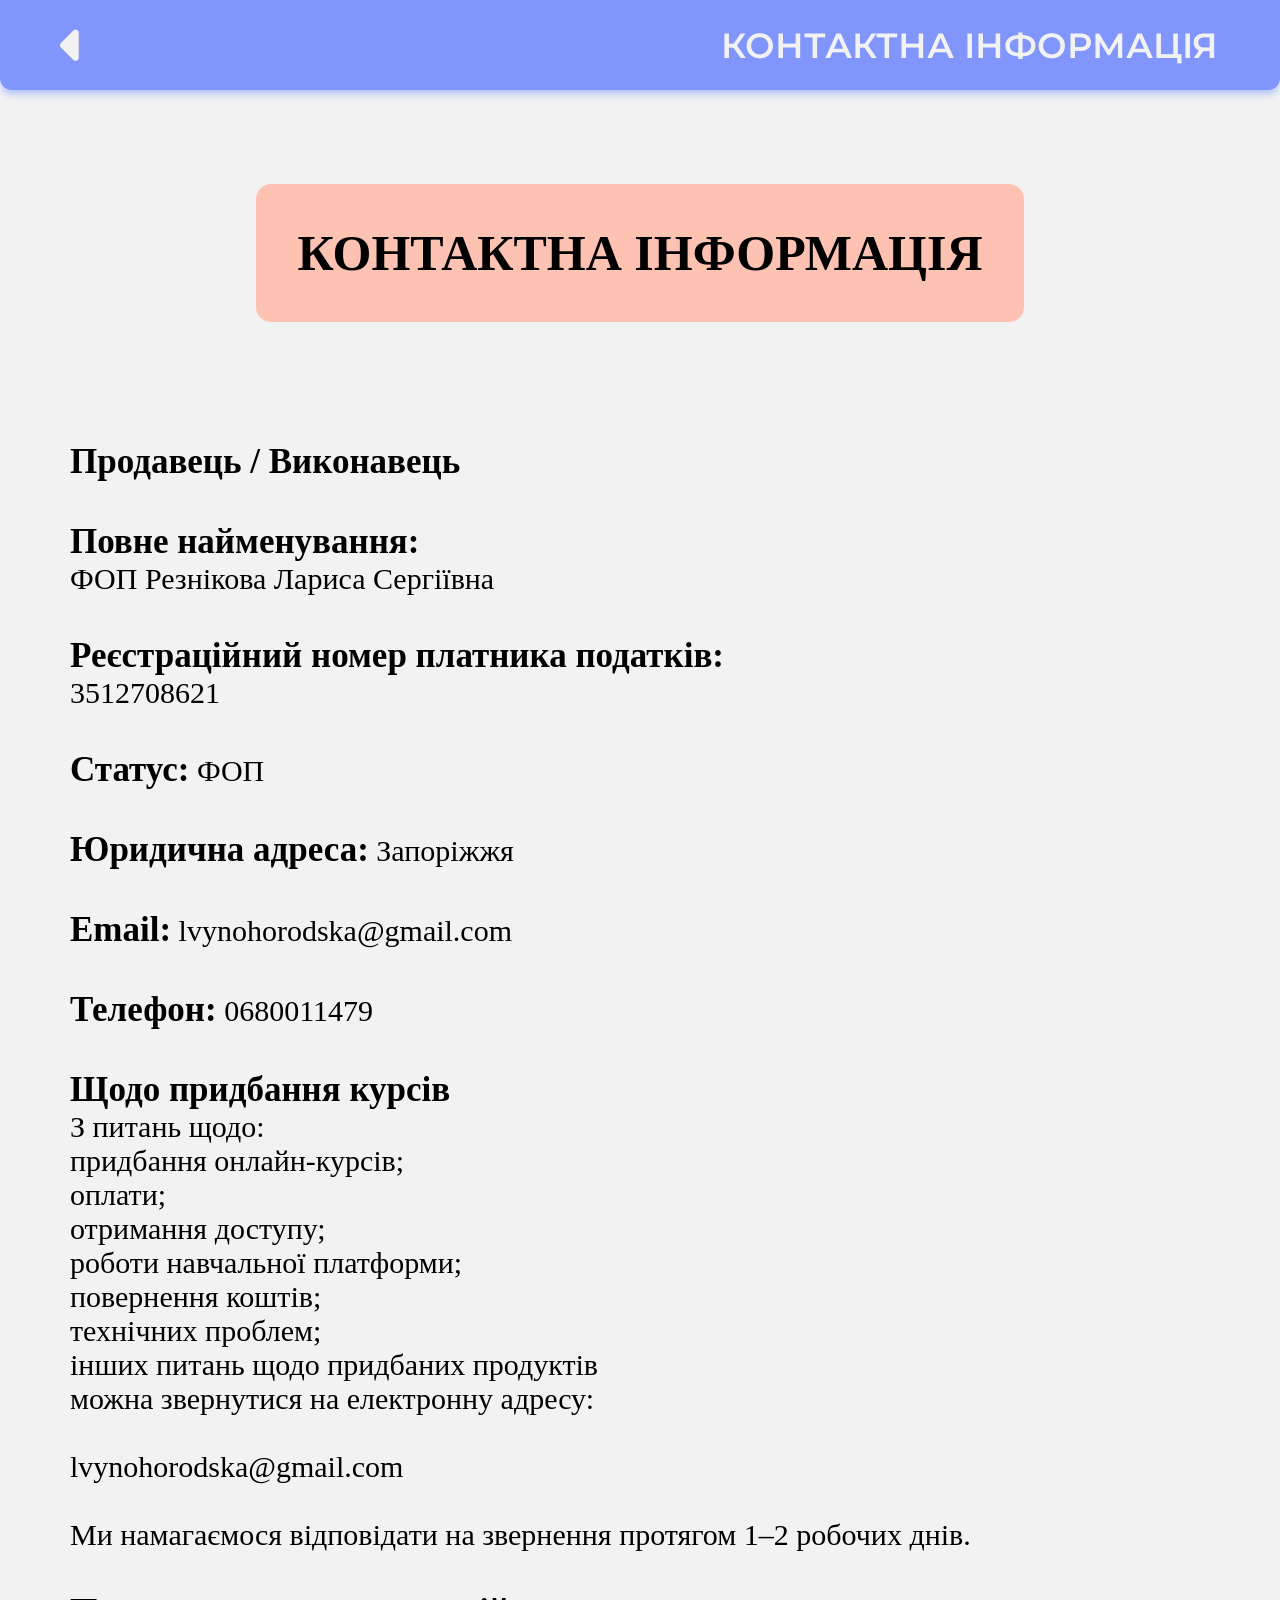
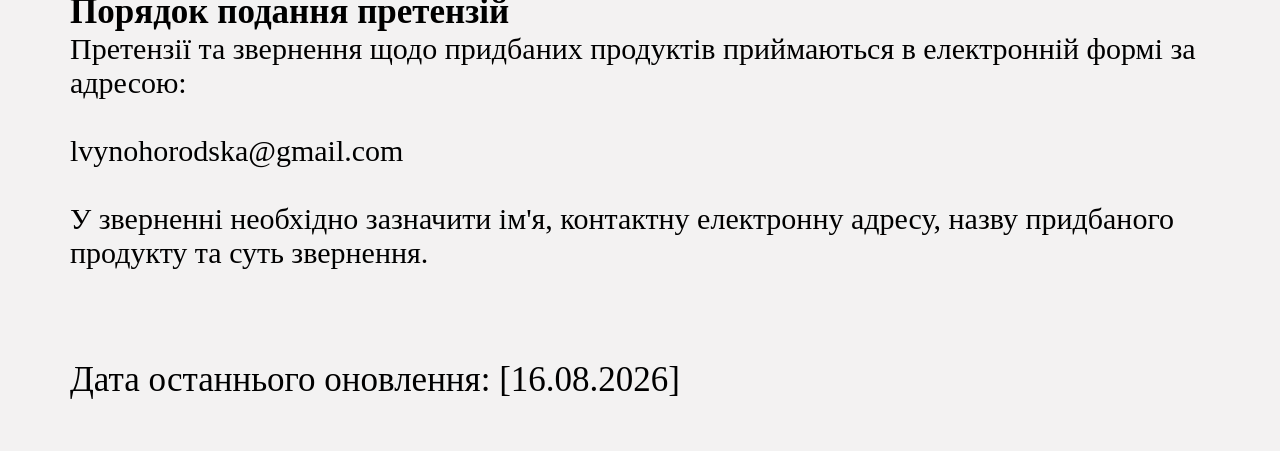
==== commit 9d42ee28: "up" ====
--- a/contact-inf.html
+++ b/contact-inf.html
@@ -31,7 +31,6 @@
 <p><span class="No">Юридична адреса:</span> Запоріжжя<br></p>
 <p><span class="No">Email:</span> lvynohorodska@gmail.com<br></p>
 <p><span class="No">Телефон:</span> 0680011479<br></p>
-<p><span class="No">Сайт:</span> [АДРЕСА САЙТУ]<br></p>
 <p><span class="No">Щодо придбання курсів</span><BR>
 З питань щодо:<br>
 придбання онлайн-курсів;<br>
